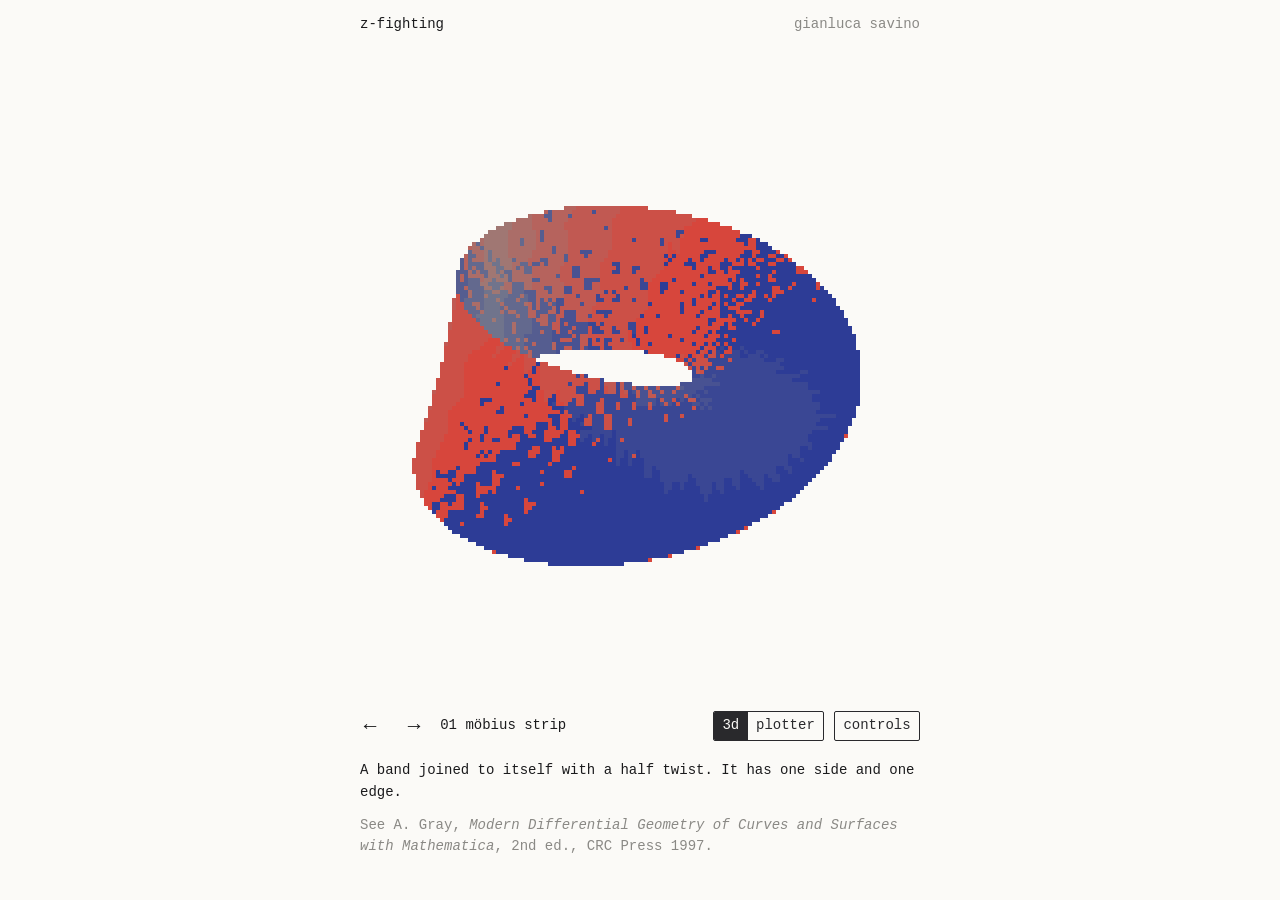
==== index.html @ cfebff8a "Site at the root, AR test moved to ar/ Co-Authored-By: Claude Fable 5.2 <noreply@anthropic.com>" ====
<!doctype html>
<html lang="en">
<head>
<meta charset="utf-8">
<meta name="viewport" content="width=device-width, initial-scale=1">
<title>z-fighting</title>
<meta name="description" content="Z-fighting: pen plotter drawings made from a rendering error of 3D graphics.">
<link rel="stylesheet" href="stil.css">
</head>
<body>

<header>
  <a href="#" class="titel">z-fighting</a>
  <span class="leise">gianluca savino</span>
</header>

<main>

<article>
  <figure class="werk" data-form="moebius">
    <canvas width="600" height="600" aria-label="A Möbius strip fighting its own copy. Drag to rotate."></canvas>
    <figcaption>
      <span>01 möbius strip</span>
      <span class="schalter"><button type="button" data-modus="3d" aria-pressed="true">3d</button><button type="button" data-modus="plotter" aria-pressed="false">plotter</button></span>
    </figcaption>
  </figure>
  <div class="quelle">
    <p>A band joined to itself with a half twist. It has one side and one edge.</p>
    <p class="leise">See A. Gray, <i>Modern Differential Geometry of Curves and Surfaces with Mathematica</i>, 2nd ed., CRC Press 1997.</p>
  </div>
</article>

<article>
  <figure class="werk" data-form="klein">
    <canvas width="600" height="600" aria-label="A Klein bottle in its figure-eight form, fighting its own copy. Drag to rotate."></canvas>
    <figcaption>
      <span>02 klein bottle</span>
      <span class="schalter"><button type="button" data-modus="3d" aria-pressed="true">3d</button><button type="button" data-modus="plotter" aria-pressed="false">plotter</button></span>
    </figcaption>
  </figure>
  <div class="quelle">
    <p>A closed surface with no inside and no outside, shown in its figure-eight form.</p>
    <p class="leise">See A. Gray, <i>Modern Differential Geometry of Curves and Surfaces with Mathematica</i>, and D. Hilbert and S. Cohn-Vossen, <i>Geometry and the Imagination</i>.</p>
  </div>
</article>

<article>
  <figure class="werk" data-form="boy">
    <canvas width="600" height="600" aria-label="Boy's surface fighting its own copy. Drag to rotate."></canvas>
    <figcaption>
      <span>03 boy’s surface</span>
      <span class="schalter"><button type="button" data-modus="3d" aria-pressed="true">3d</button><button type="button" data-modus="plotter" aria-pressed="false">plotter</button></span>
    </figcaption>
  </figure>
  <div class="quelle">
    <p>A closed one-sided surface without edges, described by Werner Boy in 1903.</p>
    <p class="leise">W. Boy, “Über die Curvatura integra und die Topologie geschlossener Flächen”, <i>Mathematische Annalen</i> 57 (1903), pp. 151–184.</p>
  </div>
</article>

</main>

<script src="zf.js"></script>
</body>
</html>
---- stil.css ----
/* z-fighting: eine Spalte, eine Schrift, zwei Farben. */
:root {
  --papier: #fbfaf7;
  --tinte: #1b1b1d;
  --leise: #8a8985;
  --knopf: #29292c;
  --blau: #2d3c96;
  --rot: #d7463c;
  --spalte: 34rem;
}
* { box-sizing: border-box; }
html { font-size: 14px; scroll-behavior: smooth; }
body {
  margin: 0; padding: 0 1.25rem;
  background: var(--papier); color: var(--tinte);
  font-family: "Courier Prime", "Courier New", Courier, ui-monospace, monospace;
  line-height: 1.55;
}
a { color: var(--blau); text-decoration: none; }
a:hover, a:focus-visible { text-decoration: underline; }
a:focus-visible, button:focus-visible, input:focus-visible { outline: 1px solid var(--blau); outline-offset: 3px; }

header, footer {
  display: flex; justify-content: space-between; gap: 1rem;
  max-width: 62rem; margin: 0 auto; padding: 1.4rem 0;
}
header .titel { color: var(--tinte); }
footer { color: var(--leise); padding: 5rem 0 2rem; }

main { max-width: 62rem; margin: 0 auto; }

figure { margin: 0; }
figcaption { display: flex; justify-content: space-between; gap: 1rem; flex-wrap: wrap; padding-top: 0.7rem; }
.leise { color: var(--leise); }

.werk { max-width: 40rem; margin: 2.5rem auto 0; }
.werk canvas { display: block; width: 100%; height: auto; aspect-ratio: 1; cursor: grab; touch-action: pan-y; image-rendering: pixelated; }
.werk canvas.zieht { cursor: grabbing; }
button { font: inherit; color: var(--blau); background: none; border: 0; padding: 0; cursor: pointer; }
button:hover { text-decoration: underline; }
.schalter { display: flex; gap: 1.1rem; }

/* Regler: je Werk, unter der Bildzeile, erst auf Wunsch sichtbar (zf.js baut sie). */
.regler { display: grid; grid-template-columns: repeat(3, 1fr); gap: 0.6rem 2rem; padding-top: 1.4rem; }
.regler label { display: block; min-width: 0; }
.regler .kopf { display: flex; justify-content: space-between; gap: 0.5rem; color: var(--leise); }
.regler output { color: var(--tinte); white-space: nowrap; }
.regler input {
  -webkit-appearance: none; appearance: none; display: block; width: 100%; height: 2.2rem; margin: 0;
  background: transparent; cursor: pointer; touch-action: pan-y;
}
.regler input::-webkit-slider-runnable-track { height: 1px; background: var(--leise); }
.regler input::-moz-range-track { height: 1px; background: var(--leise); }
.regler input::-webkit-slider-thumb { -webkit-appearance: none; width: 11px; height: 11px; margin-top: -5px; border: 0; border-radius: 0; background: var(--tinte); }
.regler input::-moz-range-thumb { width: 11px; height: 11px; border: 0; border-radius: 0; background: var(--tinte); }
.regler .zeile { display: flex; align-items: center; gap: 1.5rem; min-height: 2.2rem; align-self: end; }
.regler .zeile button { color: var(--leise); padding: 0.5rem 0; }
.regler .zeile button[aria-pressed="true"] { color: var(--tinte); }
@media (max-width: 640px) { .regler { grid-template-columns: 1fr 1fr; gap: 0.4rem 1.5rem; } }

.satz { max-width: 40rem; margin: 5rem auto 0; color: var(--leise); }

[hidden] { display: none !important; }
article { margin-top: 1rem; }
/* Ein Werk zur Zeit. Die Pfeile stehen vor dem Titel, damit sie beim Wechseln nicht wandern. */
.wahl { display: flex; align-items: center; gap: 0.2rem; }
.wahl button { color: var(--tinte); padding: 0.5rem 0.7rem; margin: -0.5rem 0; }
.wahl button:first-child { margin-left: -0.7rem; }
.wahl span { margin-left: 0.4rem; }
article .werk { margin-top: 0; }
.quelle { max-width: 40rem; margin: 2.2rem auto 0; }
.quelle p { margin: 0 0 1.2rem; }
.quelle pre { margin: 0 0 1.4rem; font: inherit; line-height: 1.6; overflow-x: auto; }
.quelle i { font-style: italic; }


.serie { max-width: 40rem; margin: 7rem auto 0; }
table { border-collapse: collapse; }
td { padding: 0.15rem 1.5rem 0.15rem 0; vertical-align: top; }
td:first-child { color: var(--leise); width: 3rem; }

@media (max-width: 640px) {
  html { font-size: 13px; }
  .serie { margin-top: 4.5rem; }
  .quelle pre { font-size: 0.9em; }
}
@media (prefers-reduced-motion: reduce) { html { scroll-behavior: auto; } }

/* ---------------------------------------------------------------- eine Bildschirmseite, kein Scrollen
   Kopf, Buehne (nimmt den Rest), Bildzeile, unterer Bereich fester Hoehe. Im unteren Bereich steht entweder
   der Text zum Werk, die Regler oder der Satz zur Regel; die Buehne aendert ihre Groesse dabei nicht. */
:root { --unten: 15rem; }
html { height: 100dvh; overflow: hidden; overscroll-behavior: none; }
body { height: 100%; display: flex; flex-direction: column; }
header { width: 100%; max-width: 40rem; flex: none; padding: 1rem 0 0.6rem; }
main { flex: 1; min-height: 0; width: 100%; max-width: 40rem; display: flex; flex-direction: column; }
article { flex: 1; min-height: 0; margin: 0; display: flex; flex-direction: column; }
.werk, article .werk { flex: 1; min-height: 0; max-width: none; margin: 0; display: flex; flex-direction: column; }
.buehne { flex: 1; min-height: 0; container-type: size; display: flex; align-items: center; justify-content: center; }
.werk canvas { width: min(100cqw, 100cqh); height: min(100cqw, 100cqh); aspect-ratio: auto; touch-action: none; }
figcaption { flex: none; }
.unten { flex: none; height: var(--unten); padding: 1rem 0 0.6rem; overflow-x: hidden; overflow-y: auto; }
.unten p { margin: 0 0 0.8rem; }
.quelle { max-width: none; margin: 0; }
.regler { padding-top: 0; }
@media (prefers-reduced-motion: no-preference) {
  .unten > * { animation: hoch 0.22s ease-out; }
  @keyframes hoch { from { transform: translateY(1.2rem); opacity: 0; } }
}
@media (min-width: 641px) { :root { --unten: 11rem; } }
/* ---------------------------------------------------------------- Bedienelemente der Bildzeile
   Umschalter und Regler-Knopf: feiner Rahmen, leicht gerundet, gefuellt heisst gewaehlt oder offen.
   Pfeile ohne Rahmen, aber mit grosser Tippflaeche. */
figcaption { align-items: center; gap: 0.5rem 1rem; }
.wahl { gap: 0; }
.wahl button, .wahl button:first-child { width: 44px; height: 40px; margin: 0; padding: 0; font-size: 1.5rem; line-height: 1; color: var(--tinte); }
.wahl button:first-child { margin-left: -12px; }
.wahl span { margin-left: 0.3rem; }
.schalter { margin-left: auto; align-items: center; gap: 0.7rem; }
.ansicht { display: inline-flex; border: 1px solid var(--knopf); border-radius: 2px; overflow: hidden; }
.ansicht button, .schalter .auf { height: 28px; padding: 0 0.6rem; color: var(--knopf); }
.schalter .auf { height: 30px; border: 1px solid var(--knopf); border-radius: 2px; }
.ansicht button[aria-pressed="true"], .schalter .auf[aria-expanded="true"] { background: var(--knopf); color: var(--papier); text-decoration: none; }
.wahl button:hover, .ansicht button:hover, .schalter .auf:hover { text-decoration: none; }
@media (hover: hover) {
  .wahl button:hover { color: var(--leise); }
  .ansicht button[aria-pressed="false"]:hover, .schalter .auf[aria-expanded="false"]:hover { background: color-mix(in srgb, var(--knopf) 10%, transparent); }
}
@media (max-width: 640px) { .schalter { width: 100%; margin-left: 0; justify-content: space-between; } }
@media (orientation: landscape) and (max-height: 520px) {   /* Telefon quer: Buehne links, alles andere rechts */
  .werk, article .werk { display: grid; grid-template-columns: minmax(0, 1fr) minmax(0, 1fr); grid-template-rows: auto minmax(0, 1fr); column-gap: 1.5rem; }
  .buehne { grid-row: 1 / 3; }
  .unten { height: auto; }
  .regler { grid-template-columns: 1fr 1fr; gap: 0.2rem 1.5rem; }
}
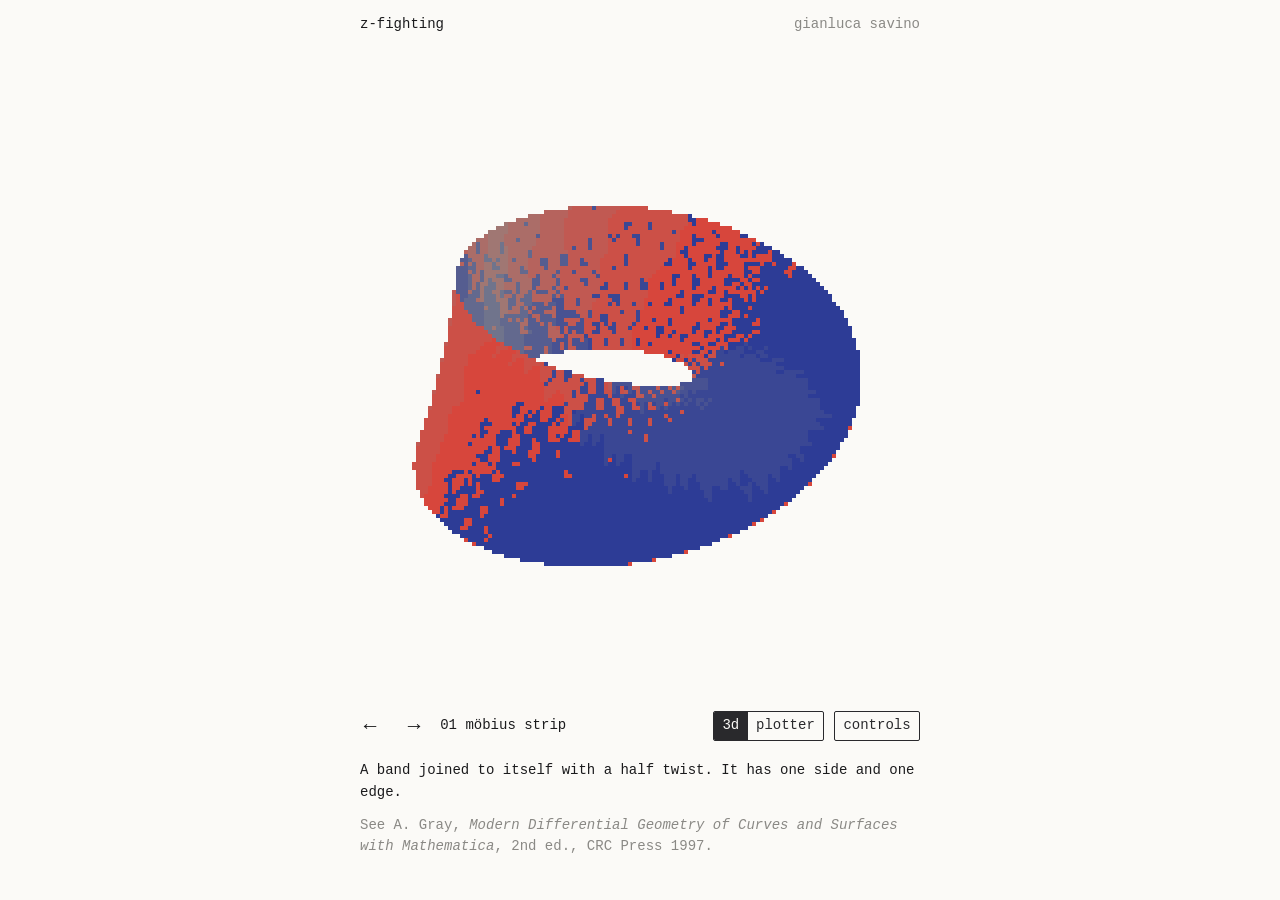
==== commit 4c5ca5bc: "AR button: native viewer on iOS and Android, models as usdz and glb Co-Authored-By: Claude Fable 5.2" ====
--- a/index.html
+++ b/index.html
@@ -14,7 +14,7 @@
   <span class="leise">gianluca savino</span>
 </header>
 
-<main>
+<main data-ar="modelle/">
 
 <article>
   <figure class="werk" data-form="moebius">
--- a/stil.css
+++ b/stil.css
@@ -118,10 +118,11 @@
 .wahl span { margin-left: 0.3rem; }
 .schalter { margin-left: auto; align-items: center; gap: 0.7rem; }
 .ansicht { display: inline-flex; border: 1px solid var(--knopf); border-radius: 2px; overflow: hidden; }
-.ansicht button, .schalter .auf { height: 28px; padding: 0 0.6rem; color: var(--knopf); }
-.schalter .auf { height: 30px; border: 1px solid var(--knopf); border-radius: 2px; }
+.ansicht button, .schalter .auf, .schalter .ar { height: 28px; padding: 0 0.6rem; color: var(--knopf); }
+.schalter .auf, .schalter .ar { height: 30px; border: 1px solid var(--knopf); border-radius: 2px; }
+.schalter .ar { margin-left: auto; }
 .ansicht button[aria-pressed="true"], .schalter .auf[aria-expanded="true"] { background: var(--knopf); color: var(--papier); text-decoration: none; }
-.wahl button:hover, .ansicht button:hover, .schalter .auf:hover { text-decoration: none; }
+.wahl button:hover, .ansicht button:hover, .schalter .auf:hover, .schalter .ar:hover { text-decoration: none; }
 @media (hover: hover) {
   .wahl button:hover { color: var(--leise); }
   .ansicht button[aria-pressed="false"]:hover, .schalter .auf[aria-expanded="false"]:hover { background: color-mix(in srgb, var(--knopf) 10%, transparent); }
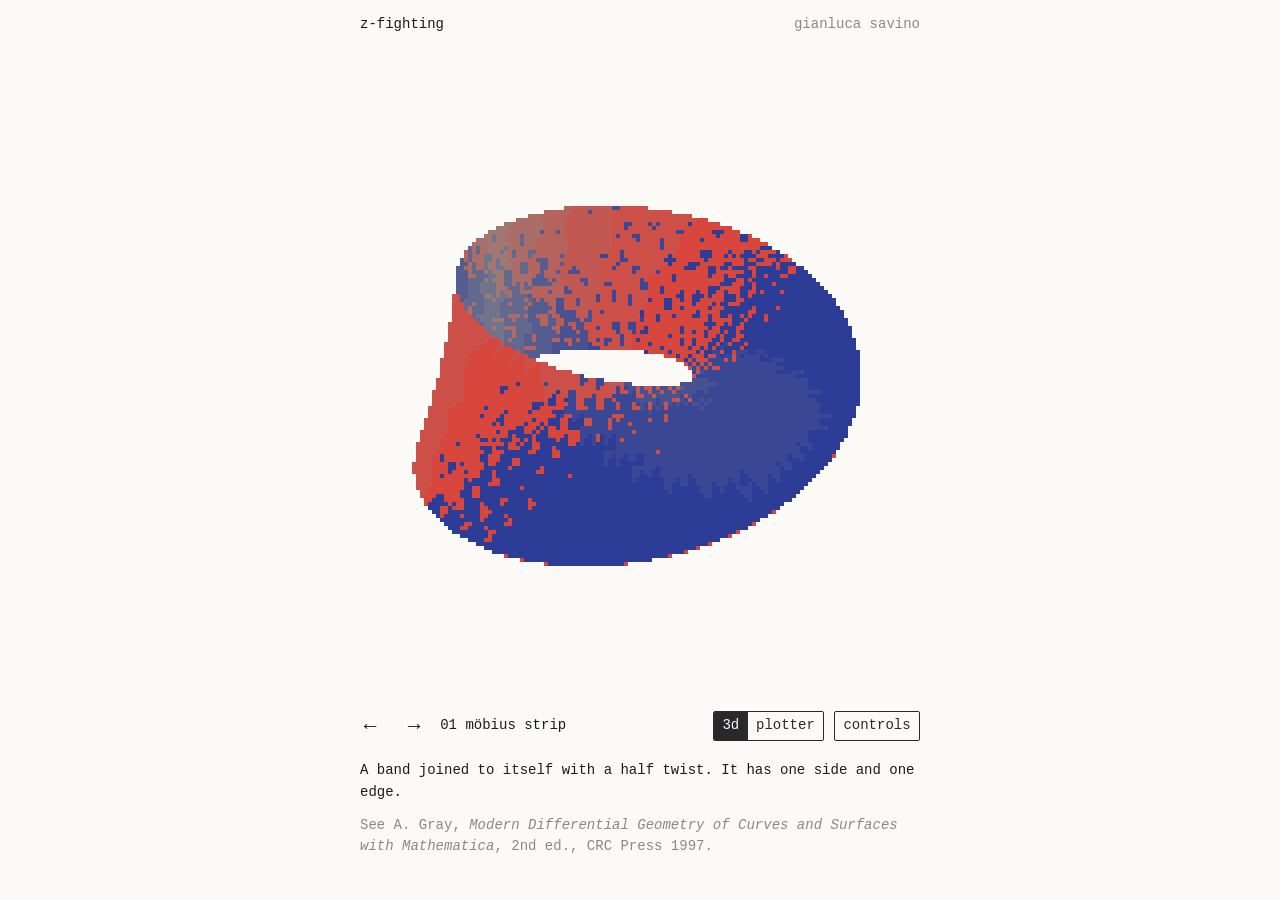
==== commit 6131d070: "AR button switched off for now Co-Authored-By: Claude Fable 5.2 <noreply@anthropic.com>" ====
--- a/index.html
+++ b/index.html
@@ -14,7 +14,7 @@
   <span class="leise">gianluca savino</span>
 </header>
 
-<main data-ar="modelle/">
+<main>
 
 <article>
   <figure class="werk" data-form="moebius">
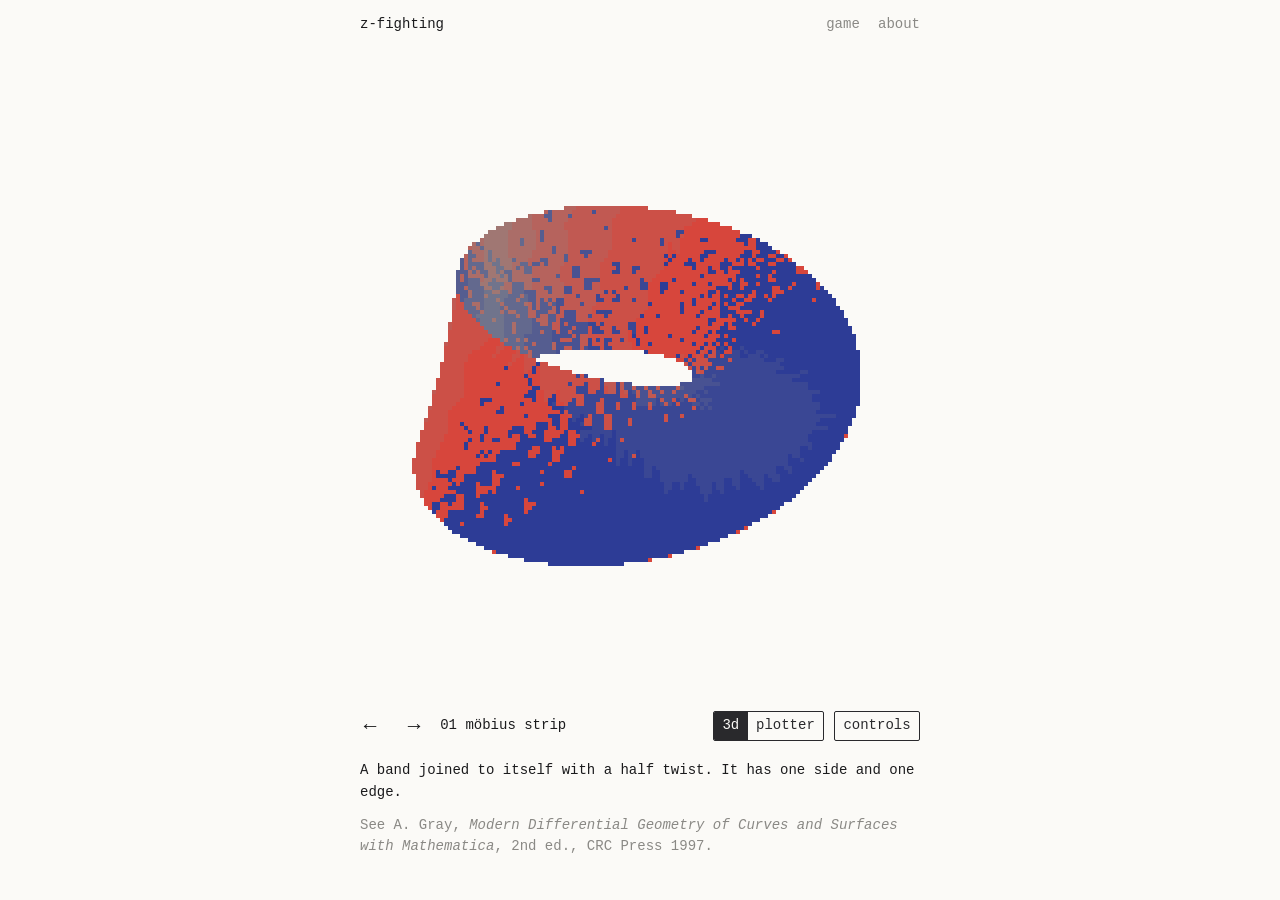
==== commit 7a887dcf: "Game prototype at game/, about page, header with page links Co-Authored-By: Claude Fable 5.2 <norepl" ====
--- a/index.html
+++ b/index.html
@@ -11,7 +11,7 @@
 
 <header>
   <a href="#" class="titel">z-fighting</a>
-  <span class="leise">gianluca savino</span>
+  <nav aria-label="pages"><a href="game/">game</a><a href="about.html">about</a></nav>
 </header>
 
 <main>
--- a/stil.css
+++ b/stil.css
@@ -134,3 +134,14 @@
   .unten { height: auto; }
   .regler { grid-template-columns: 1fr 1fr; gap: 0.2rem 1.5rem; }
 }
+
+/* Kopfzeile: Titel links, Seiten rechts */
+header nav { display: flex; gap: 1.3rem; }
+header nav a { color: var(--leise); }
+header nav a[aria-current="page"], header .titel { color: var(--tinte); }
+/* Textseiten (about) duerfen scrollen */
+html.frei { height: auto; overflow: auto; }
+html.frei body { height: auto; min-height: 100dvh; }
+.seite { max-width: 46ch; padding: 2.5rem 0 4rem; }
+.seite p { margin: 0 0 1.1rem; }
+.seite .blau { color: var(--blau); } .seite .rot { color: var(--rot); }
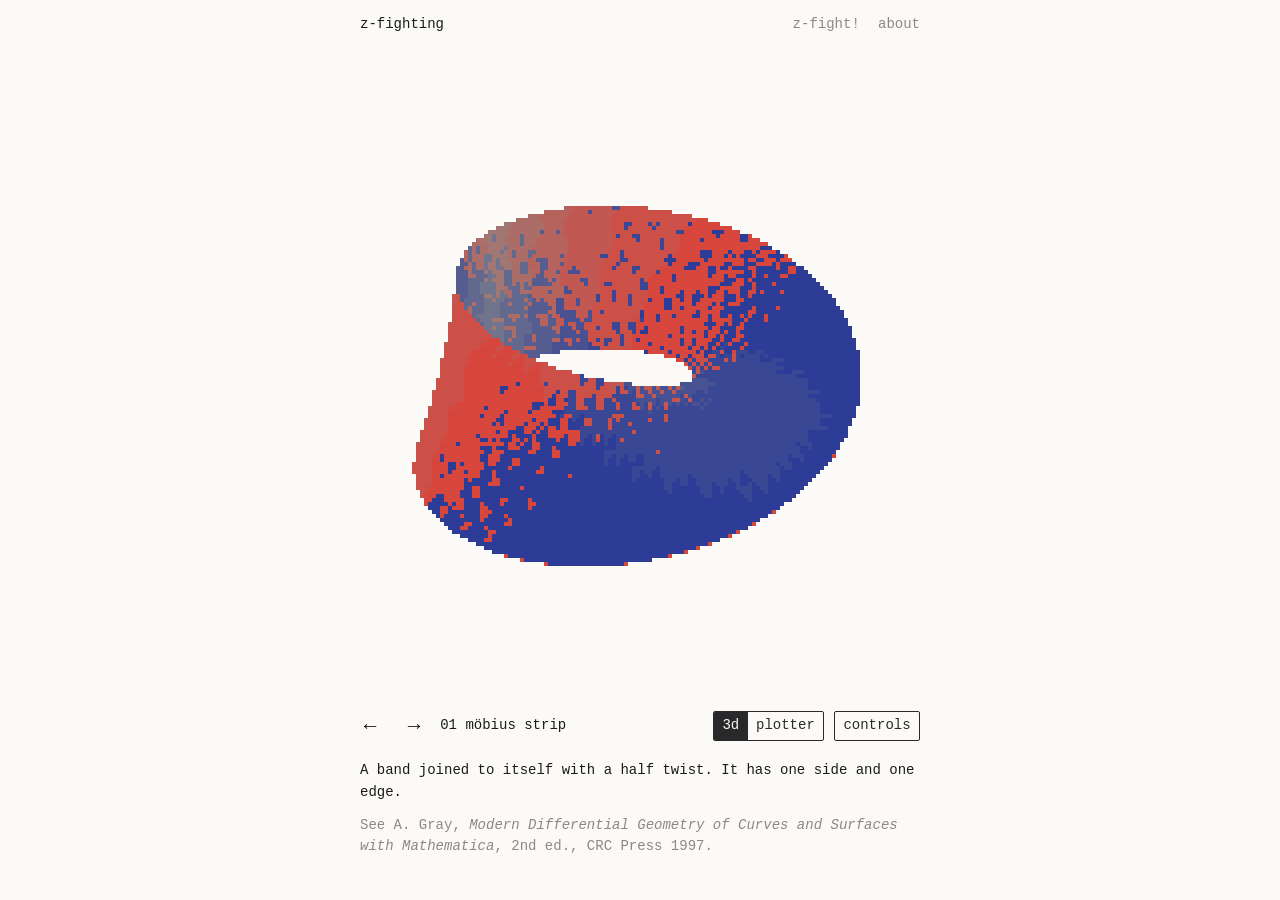
==== commit cecdb873: "Header link to the game reads z-fight! Co-Authored-By: Claude Fable 5.2 <noreply@anthropic.com>" ====
--- a/index.html
+++ b/index.html
@@ -11,7 +11,7 @@
 
 <header>
   <a href="#" class="titel">z-fighting</a>
-  <nav aria-label="pages"><a href="game/">game</a><a href="about.html">about</a></nav>
+  <nav aria-label="pages"><a href="game/">z-fight!</a><a href="about.html">about</a></nav>
 </header>
 
 <main>
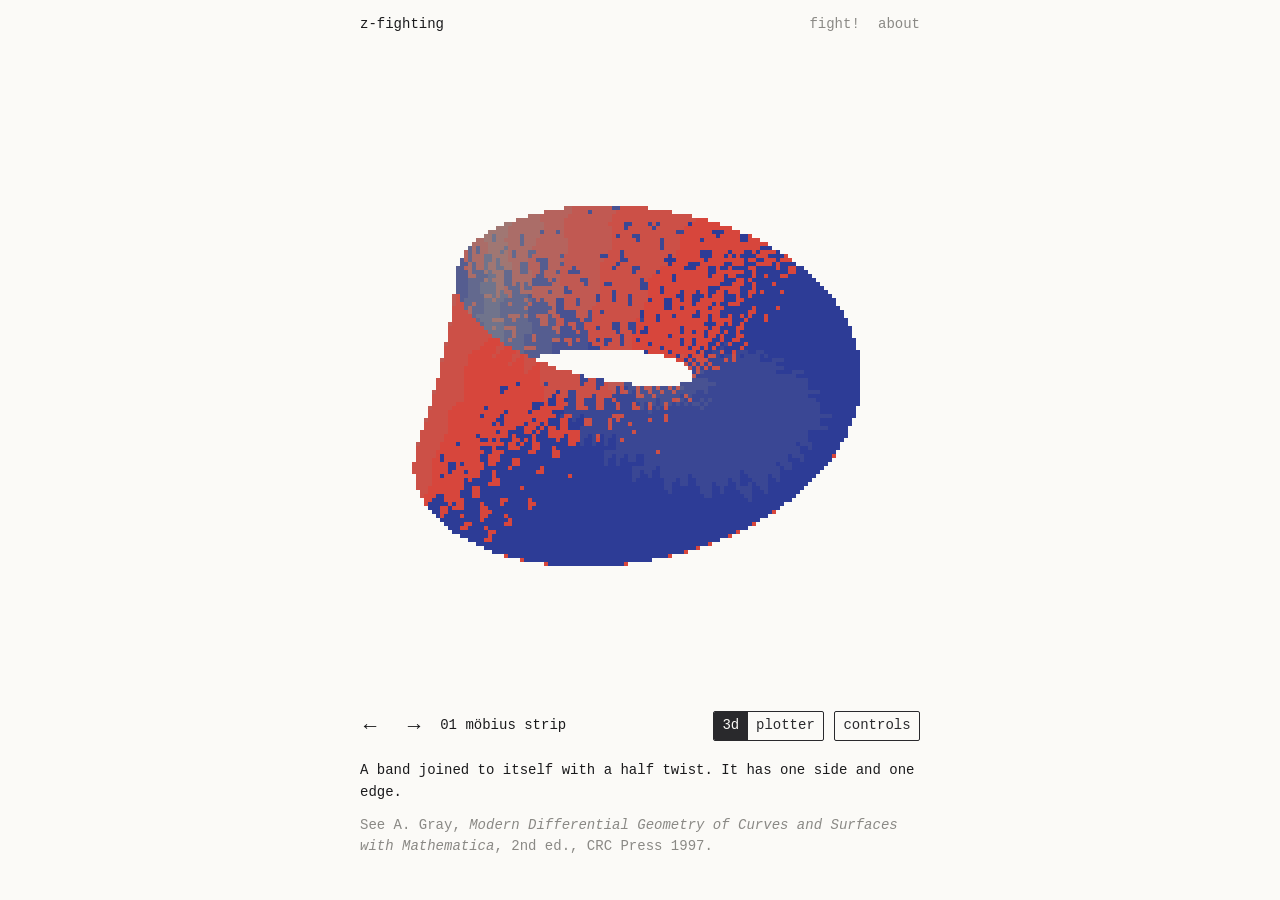
==== commit 9c14f88d: "Header link to the game reads fight! Co-Authored-By: Claude Fable 5.2 <noreply@anthropic.com>" ====
--- a/index.html
+++ b/index.html
@@ -11,7 +11,7 @@
 
 <header>
   <a href="#" class="titel">z-fighting</a>
-  <nav aria-label="pages"><a href="game/">z-fight!</a><a href="about.html">about</a></nav>
+  <nav aria-label="pages"><a href="game/">fight!</a><a href="about.html">about</a></nav>
 </header>
 
 <main>
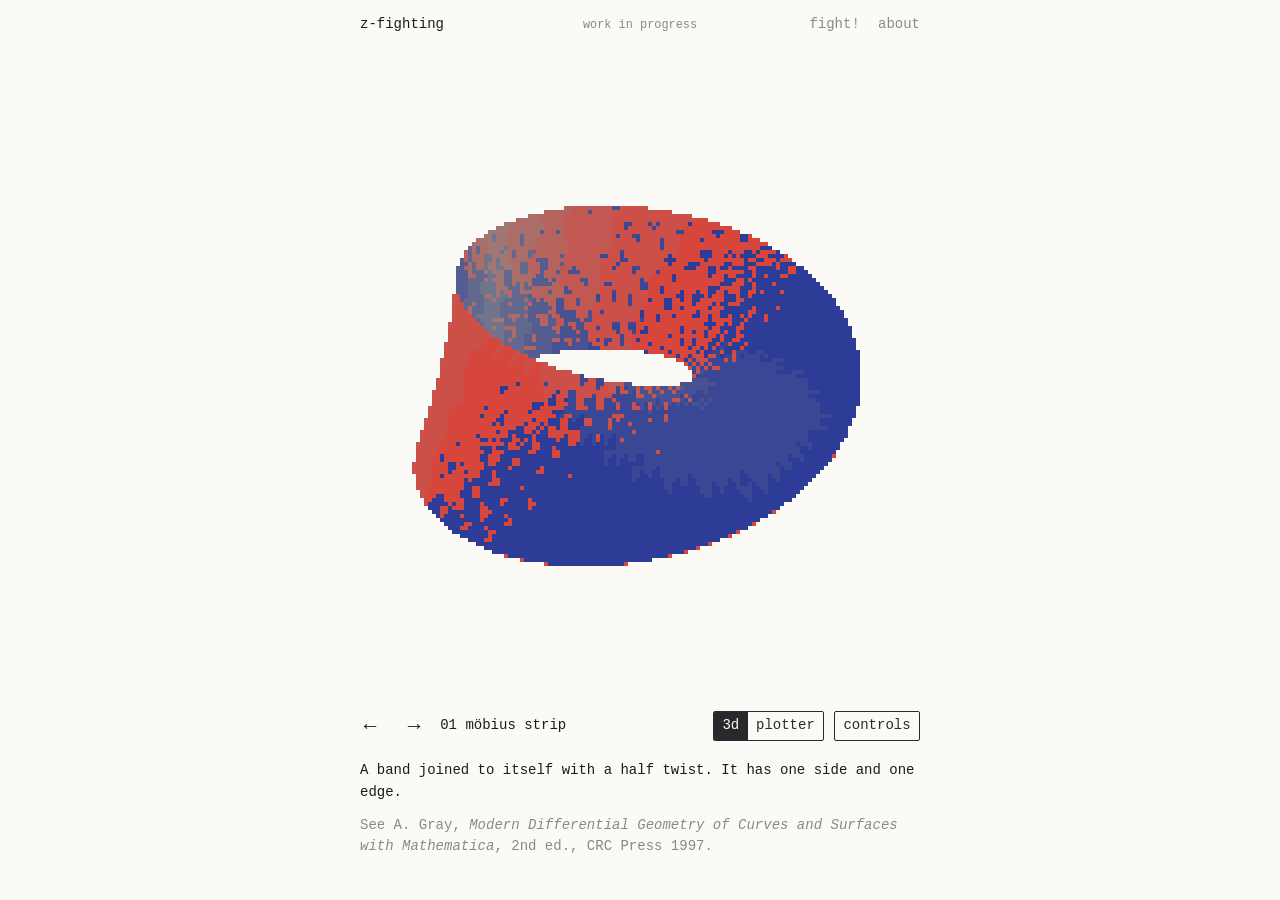
==== commit e6acc385: "Work in progress note in the header Co-Authored-By: Claude Fable 5.2 <noreply@anthropic.com>" ====
--- a/index.html
+++ b/index.html
@@ -11,6 +11,7 @@
 
 <header>
   <a href="#" class="titel">z-fighting</a>
+  <span class="wip">work in progress</span>
   <nav aria-label="pages"><a href="game/">fight!</a><a href="about.html">about</a></nav>
 </header>
 
--- a/stil.css
+++ b/stil.css
@@ -145,3 +145,9 @@
 .seite { max-width: 46ch; padding: 2.5rem 0 4rem; }
 .seite p { margin: 0 0 1.1rem; }
 .seite .blau { color: var(--blau); } .seite .rot { color: var(--rot); }
+
+/* Hinweis in der Mitte der Kopfzeile, solange die Seite im Aufbau ist. */
+header { gap: 0.6rem; }
+header .titel, header nav { flex: 1 1 0; }
+header nav { justify-content: flex-end; }
+header .wip { color: var(--leise); white-space: nowrap; font-size: 0.85em; align-self: center; }
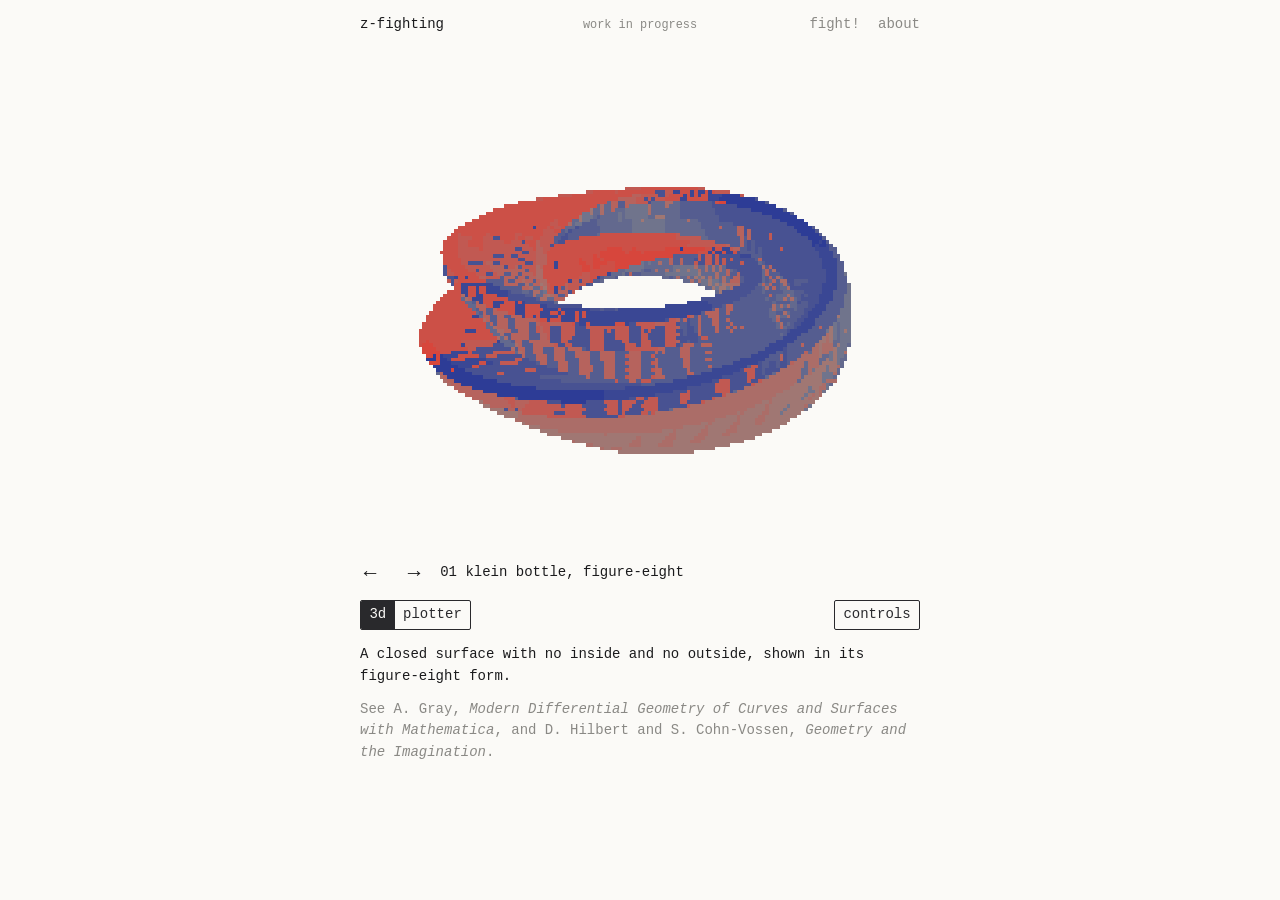
==== commit 3df1d615: "Show the current selection of surfaces Works are built from the selection, text slides up when it is" ====
--- a/index.html
+++ b/index.html
@@ -15,52 +15,12 @@
   <nav aria-label="pages"><a href="game/">fight!</a><a href="about.html">about</a></nav>
 </header>
 
-<main>
+<main></main>
 
-<article>
-  <figure class="werk" data-form="moebius">
-    <canvas width="600" height="600" aria-label="A Möbius strip fighting its own copy. Drag to rotate."></canvas>
-    <figcaption>
-      <span>01 möbius strip</span>
-      <span class="schalter"><button type="button" data-modus="3d" aria-pressed="true">3d</button><button type="button" data-modus="plotter" aria-pressed="false">plotter</button></span>
-    </figcaption>
-  </figure>
-  <div class="quelle">
-    <p>A band joined to itself with a half twist. It has one side and one edge.</p>
-    <p class="leise">See A. Gray, <i>Modern Differential Geometry of Curves and Surfaces with Mathematica</i>, 2nd ed., CRC Press 1997.</p>
-  </div>
-</article>
-
-<article>
-  <figure class="werk" data-form="klein">
-    <canvas width="600" height="600" aria-label="A Klein bottle in its figure-eight form, fighting its own copy. Drag to rotate."></canvas>
-    <figcaption>
-      <span>02 klein bottle</span>
-      <span class="schalter"><button type="button" data-modus="3d" aria-pressed="true">3d</button><button type="button" data-modus="plotter" aria-pressed="false">plotter</button></span>
-    </figcaption>
-  </figure>
-  <div class="quelle">
-    <p>A closed surface with no inside and no outside, shown in its figure-eight form.</p>
-    <p class="leise">See A. Gray, <i>Modern Differential Geometry of Curves and Surfaces with Mathematica</i>, and D. Hilbert and S. Cohn-Vossen, <i>Geometry and the Imagination</i>.</p>
-  </div>
-</article>
-
-<article>
-  <figure class="werk" data-form="boy">
-    <canvas width="600" height="600" aria-label="Boy's surface fighting its own copy. Drag to rotate."></canvas>
-    <figcaption>
-      <span>03 boy’s surface</span>
-      <span class="schalter"><button type="button" data-modus="3d" aria-pressed="true">3d</button><button type="button" data-modus="plotter" aria-pressed="false">plotter</button></span>
-    </figcaption>
-  </figure>
-  <div class="quelle">
-    <p>A closed one-sided surface without edges, described by Werner Boy in 1903.</p>
-    <p class="leise">W. Boy, “Über die Curvatura integra und die Topologie geschlossener Flächen”, <i>Mathematische Annalen</i> 57 (1903), pp. 151–184.</p>
-  </div>
-</article>
-
-</main>
-
+<script src="flaechen.js"></script>
+<script src="netze.js"></script>
+<script src="auswahl.js"></script>
+<script src="werke.js"></script>
 <script src="zf.js"></script>
 </body>
 </html>
--- a/stil.css
+++ b/stil.css
@@ -151,3 +151,30 @@
 header .titel, header nav { flex: 1 1 0; }
 header nav { justify-content: flex-end; }
 header .wip { color: var(--leise); white-space: nowrap; font-size: 0.85em; align-self: center; }
+
+/* ---------------------------------------------------------------- Bildzeile fest in zwei Zeilen (seit 2026-11-24)
+   Oben Pfeile und Name, darunter die Knoepfe. So verschiebt ein langer Name nichts; passt er nicht, wird er gekuerzt. */
+figcaption { flex-wrap: wrap; }
+.wahl { flex: 1 1 100%; min-width: 0; }
+.wahl span { flex: 1; min-width: 0; white-space: nowrap; overflow: hidden; text-overflow: ellipsis; }
+.schalter { width: 100%; margin-left: 0; justify-content: space-between; }
+/* Text zum Werk: so hoch, wie der Schirm hergibt, nie scrollen. Ist er laenger, blendet er unten aus und der Knopf
+   "more" schiebt den ganzen Text ueber Bild und Bildzeile. */
+:root { --unten: clamp(12rem, 30dvh, 21rem); }
+@media (min-width: 641px) { :root { --unten: clamp(12rem, 30dvh, 21rem); } }
+.werk { position: relative; }
+.unten { position: relative; }
+.unten.text { overflow: hidden; }
+.unten.text > .quelle { height: 100%; overflow: hidden; }
+.unten.lang > .quelle { -webkit-mask-image: linear-gradient(#000 55%, transparent 96%); mask-image: linear-gradient(#000 55%, transparent 96%); }
+.unten .mehr, .lese .zu { height: 30px; padding: 0 0.6rem; color: var(--knopf); background: var(--papier); border: 1px solid var(--knopf); border-radius: 2px; }
+.unten .mehr { position: absolute; right: 0; bottom: 0.6rem; }
+.unten .mehr:hover, .lese .zu:hover { text-decoration: none; }
+.lese { position: absolute; inset: 0; z-index: 2; background: var(--papier); overflow-y: auto; padding: 0.4rem 0 1rem; display: flex; flex-direction: column; gap: 1rem; }
+.lese .zu { align-self: flex-end; flex: none; position: sticky; top: 0; }
+.lese .quelle p { margin: 0 0 0.8rem; }
+@media (prefers-reduced-motion: no-preference) { .lese { animation: hoch 0.22s ease-out; } }
+@media (orientation: landscape) and (max-height: 520px) { .unten { height: auto; min-height: 0; } .lese { grid-column: 1 / 3; } }
+/* sehr schmale Schirme: die Kopfzeile bleibt einzeilig */
+header .titel, header nav a { white-space: nowrap; }
+@media (max-width: 359px) { header nav { gap: 0.7rem; } header .wip { font-size: 0.75em; } }
